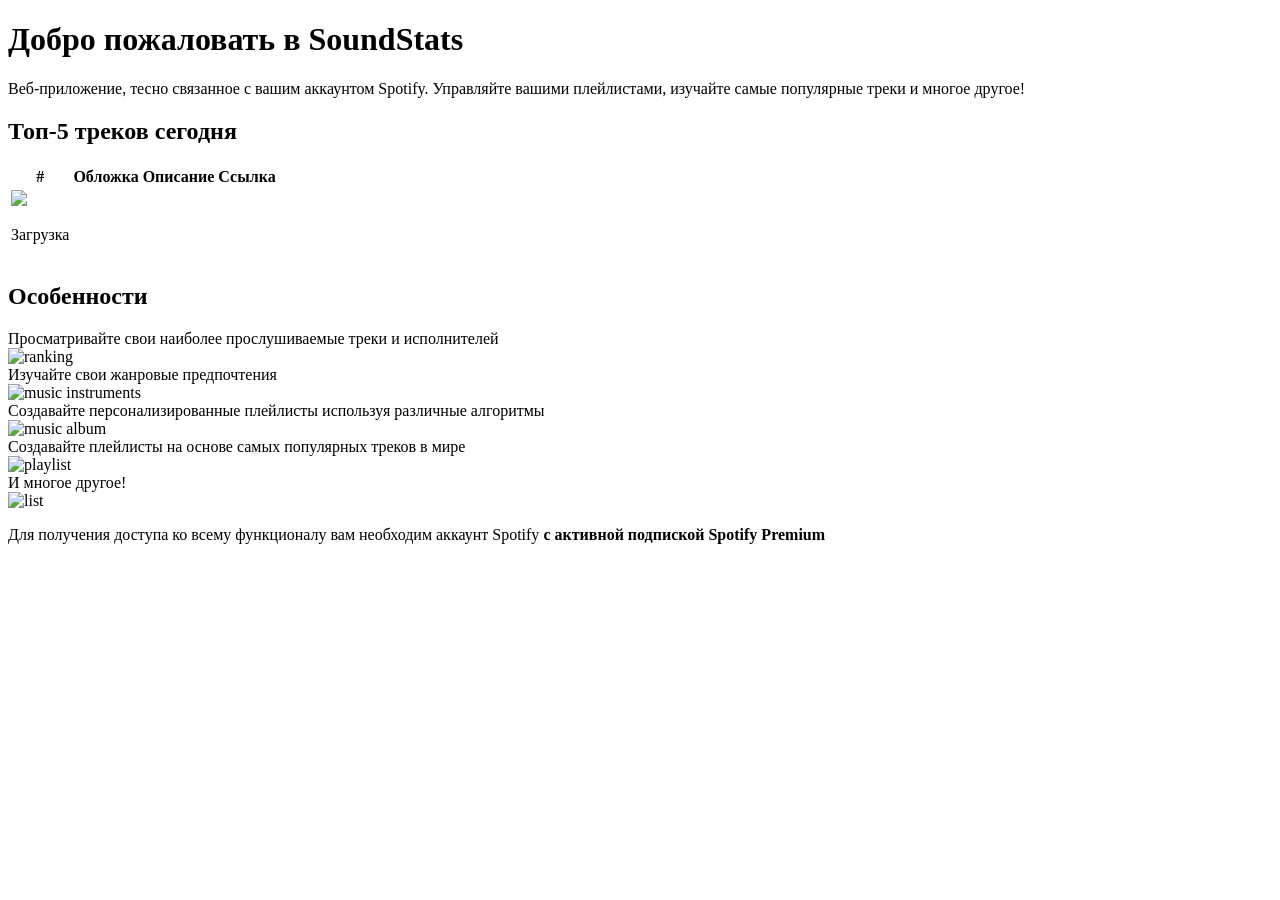
==== src/main/resources/templates/index.html @ f8071820 "done server response time, tbc?" ====
<!DOCTYPE html>
<html xmlns:th="http://www.thymeleaf.org" lang="ru">

<head>
    <meta charset="UTF-8">
    <meta name="viewport" content="user-scalable=no, initial-scale=1.0, maximum-scale=1.0, width=device-width">
    <link rel="stylesheet" href="css/outlines.css">
    <script src="js/pageLoad.js"></script>
    <script src="js/index.js"></script>
    <title>SoundStats</title>
</head>

<body class="page page_header_fixed">

<header th:replace="~{fragments/header}"></header>

<main class="main">
    <div class="main__inner">
        <div class="welcome">
            <h1>Добро пожаловать в <span class="name_colored">SoundStats</span></h1>
            <p>
                Веб-приложение, тесно связанное с вашим аккаунтом Spotify.
                Управляйте вашими плейлистами, изучайте самые популярные треки и многое другое!
            </p>
        </div>

        <article class="top-tracks">
            <h2 class="top-tracks__title">Топ-5 треков
                <time datetime="2023-09-19">сегодня</time>
            </h2>
            <table class="table" id="top-tracks-table">
                <thead class="table__header">
                <tr>
                    <th class="table__cell">#</th>
                    <th class="table__cell">Обложка</th>
                    <th class="table__cell">Описание</th>
                    <th class="table__cell">Ссылка</th>
                </tr>
                </thead>
                <tbody id="top-tracks-tb">
                <tr>
                    <td>
                        <div class="overlay" id="preloader">
                            <img src="images/loading.gif" height="100">
                            <p>Загрузка</p>
                        </div>
                    </td>
                </tr>
                </tbody>
            </table>
        </article>

        <article class="flex-list">
            <h2 class="flex-list__header">Особенности</h2>
            <article class="flex-list__item feature">
                <div class="feature__info">Просматривайте свои наиболее прослушиваемые треки и исполнителей</div>
                <img src="images/ranking.svg" class="feature__img" alt="ranking">
            </article>
            <article class="flex-list__item feature">
                <div class="feature__info">Изучайте свои жанровые предпочтения</div>
                <img src="images/music_genres.svg" class="feature__img" alt="music instruments">
            </article>
            <article class="flex-list__item feature">
                <div class="feature__info">Создавайте персонализированные плейлисты используя различные алгоритмы</div>
                <img src="images/album.svg" class="feature__img" alt="music album">
            </article>
            <article class="flex-list__item feature">
                <div class="feature__info">Создавайте плейлисты на основе самых популярных треков в мире</div>
                <img src="images/playlist.svg" class="feature__img" alt="playlist">
            </article>
            <article class="flex-list__item feature">
                <div class="feature__info">И многое другое!</div>
                <img src="images/features_list.svg" class="feature__img" alt="list">
            </article>
            <aside class="flex-list__footer">
                <p>
                    Для получения доступа ко всему функционалу вам необходим
                    аккаунт Spotify <strong>с активной подпиской Spotify Premium</strong>
                </p>
            </aside>
        </article>
    </div>
</main>

<footer th:replace="~{fragments/footer :: footer}"></footer>

</body>
</html>
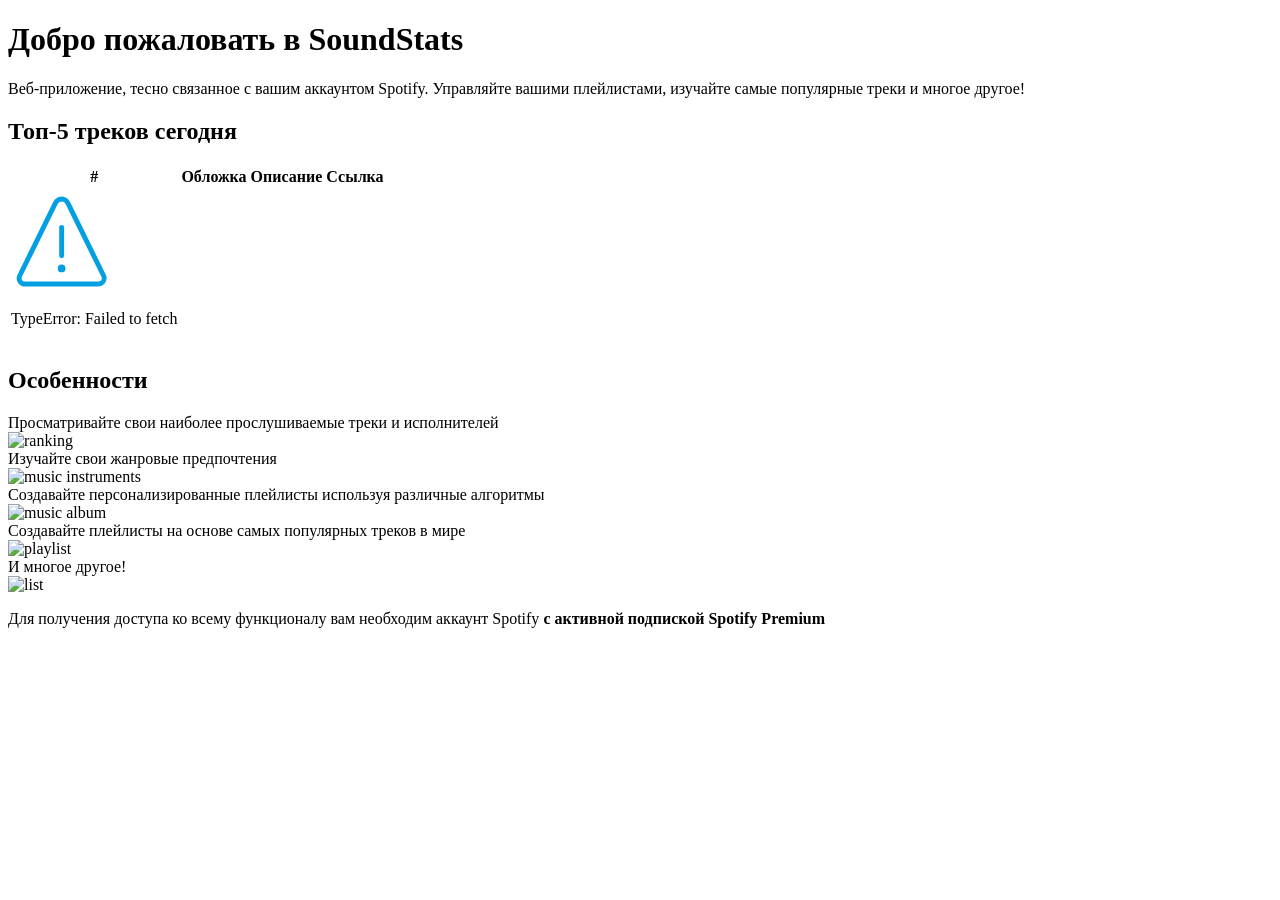
==== commit fd90dbf0: "complete stats" ====
--- a/src/main/resources/templates/index.html
+++ b/src/main/resources/templates/index.html
@@ -5,8 +5,10 @@
     <meta charset="UTF-8">
     <meta name="viewport" content="user-scalable=no, initial-scale=1.0, maximum-scale=1.0, width=device-width">
     <link rel="stylesheet" href="css/outlines.css">
-    <script src="js/pageLoad.js"></script>
-    <script src="js/index.js"></script>
+    <link rel="icon" type="image/x-icon" href="/images/logo.svg">
+    <script src="/js/createTable.js"></script>
+    <script src="/js/pageLoad.js"></script>
+    <script src="/js/index.js"></script>
     <title>SoundStats</title>
 </head>
 
@@ -24,7 +26,7 @@
             </p>
         </div>
 
-        <article class="top-tracks">
+        <article class="top-tracks" sec:authorize="isAuthenticated()">
             <h2 class="top-tracks__title">Топ-5 треков
                 <time datetime="2023-09-19">сегодня</time>
             </h2>
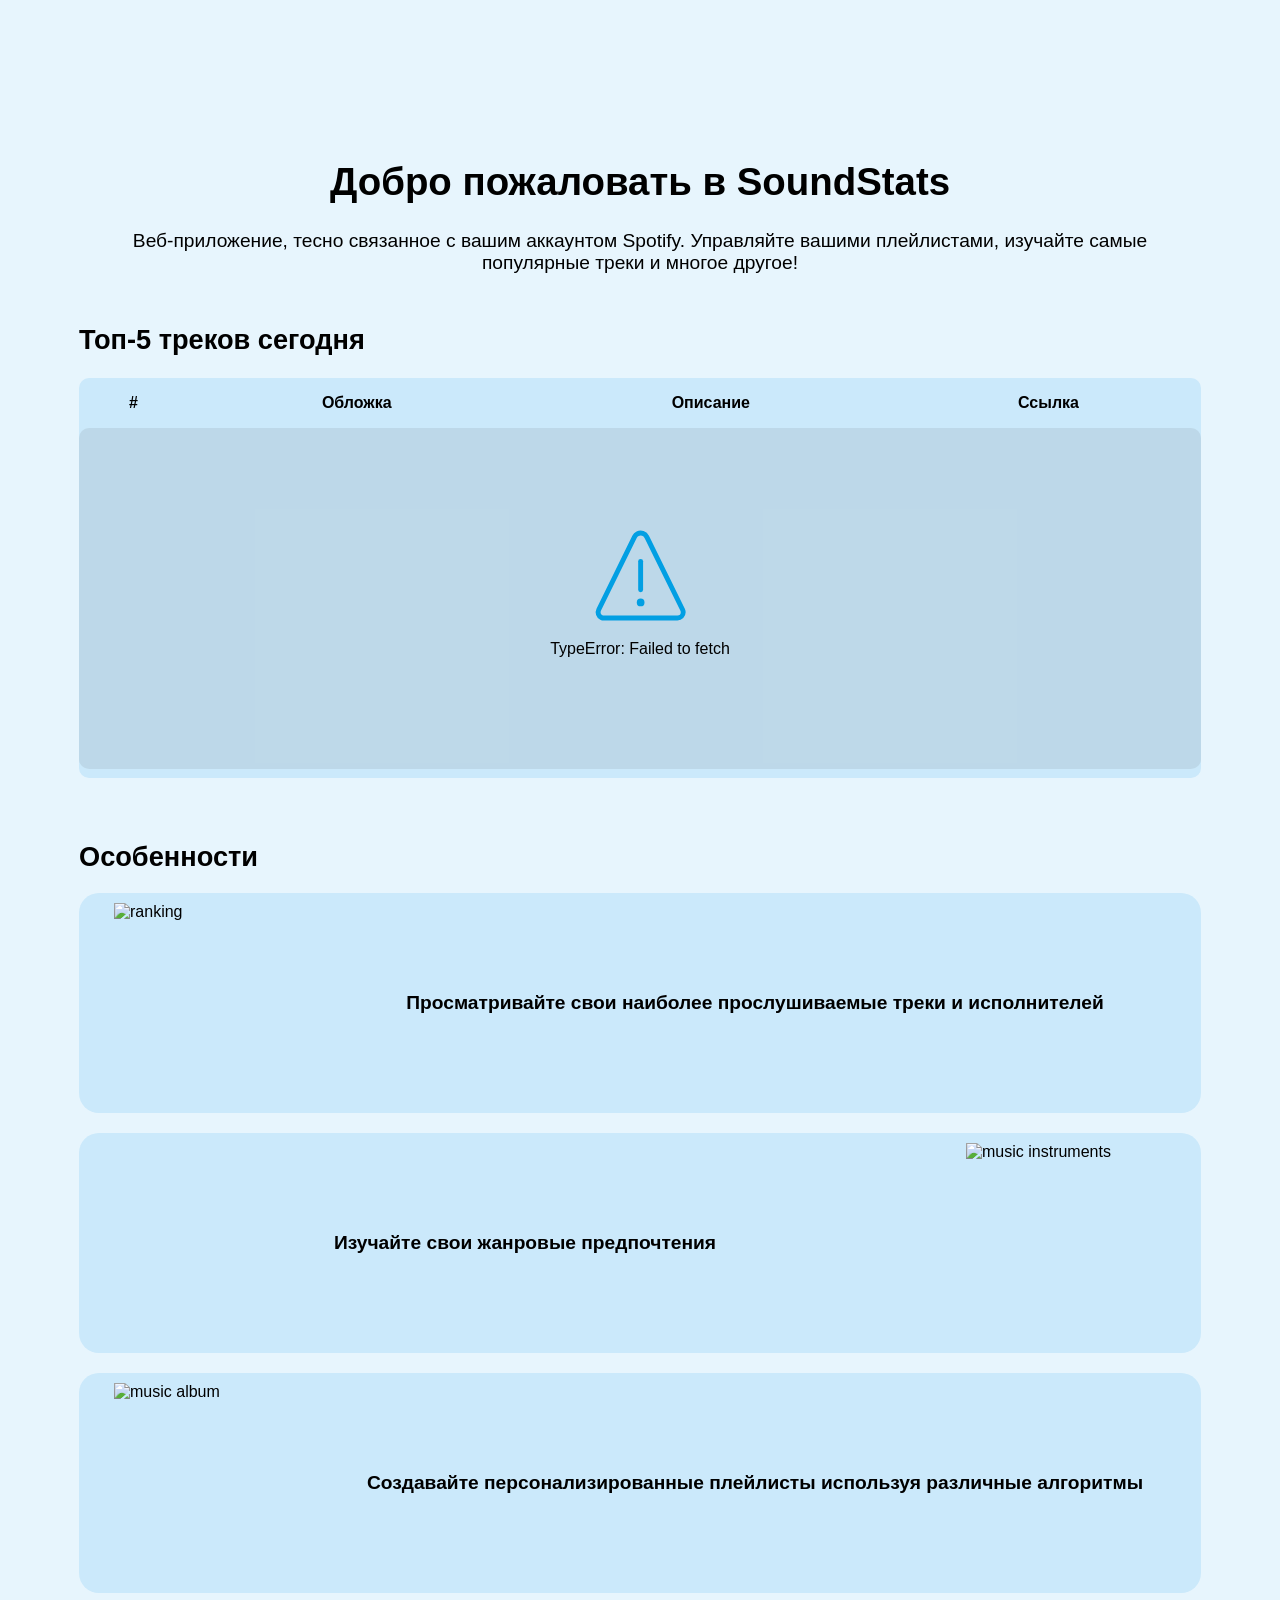
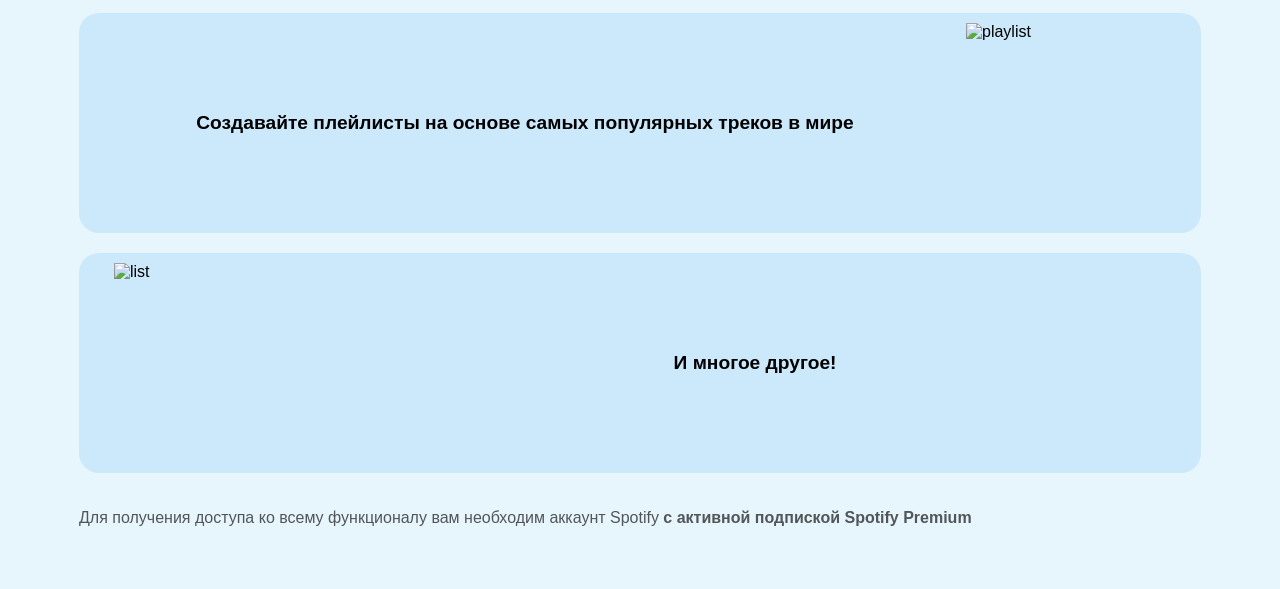
==== commit 7920a29b: "create profile with /logout" ====
--- a/src/main/resources/templates/index.html
+++ b/src/main/resources/templates/index.html
@@ -4,8 +4,8 @@
 <head>
     <meta charset="UTF-8">
     <meta name="viewport" content="user-scalable=no, initial-scale=1.0, maximum-scale=1.0, width=device-width">
-    <link rel="stylesheet" href="css/outlines.css">
-    <link rel="icon" type="image/x-icon" href="/images/logo.svg">
+    <link rel="stylesheet" href="../static/css/outlines.css" th:href="@{/css/outlines.css}">
+    <link rel="icon" type="image/x-icon" href="../static/images/logo.svg" th:href="@{/images/logo.svg}">
     <script src="/js/createTable.js"></script>
     <script src="/js/pageLoad.js"></script>
     <script src="/js/index.js"></script>
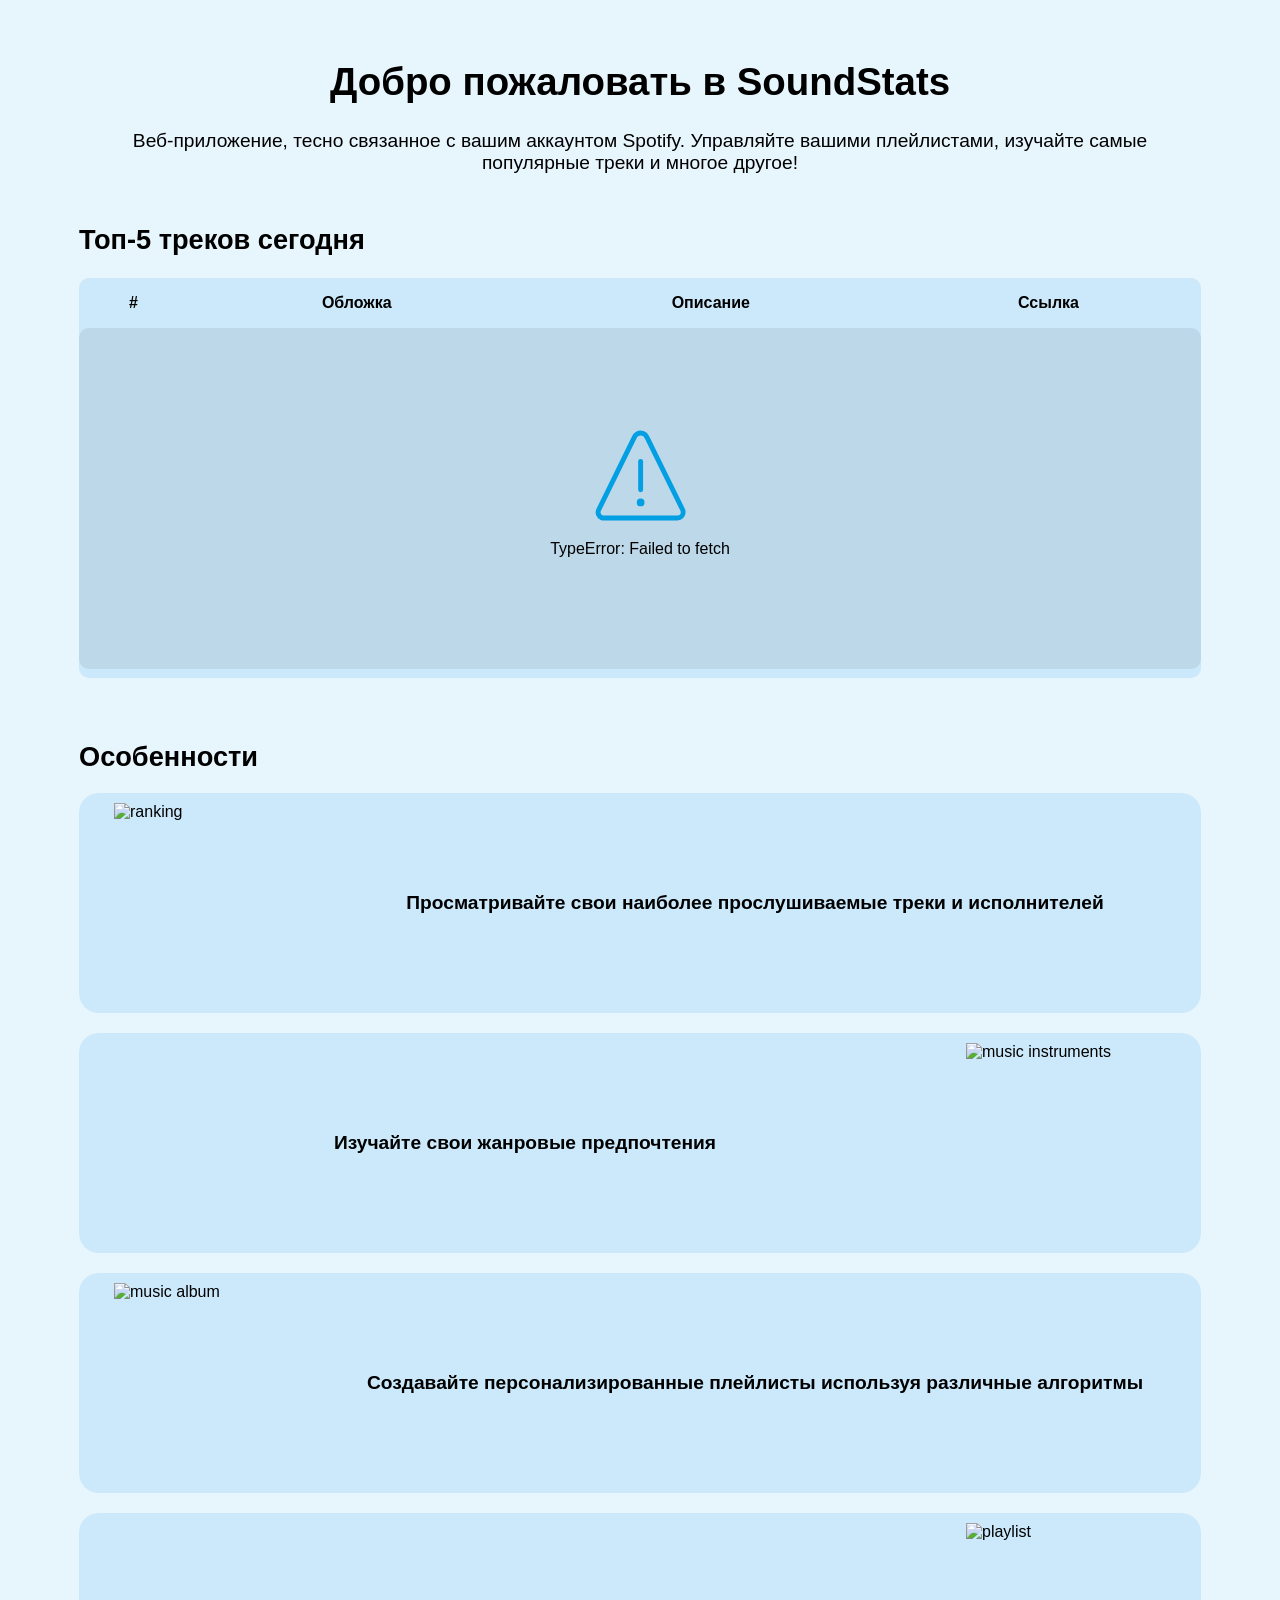
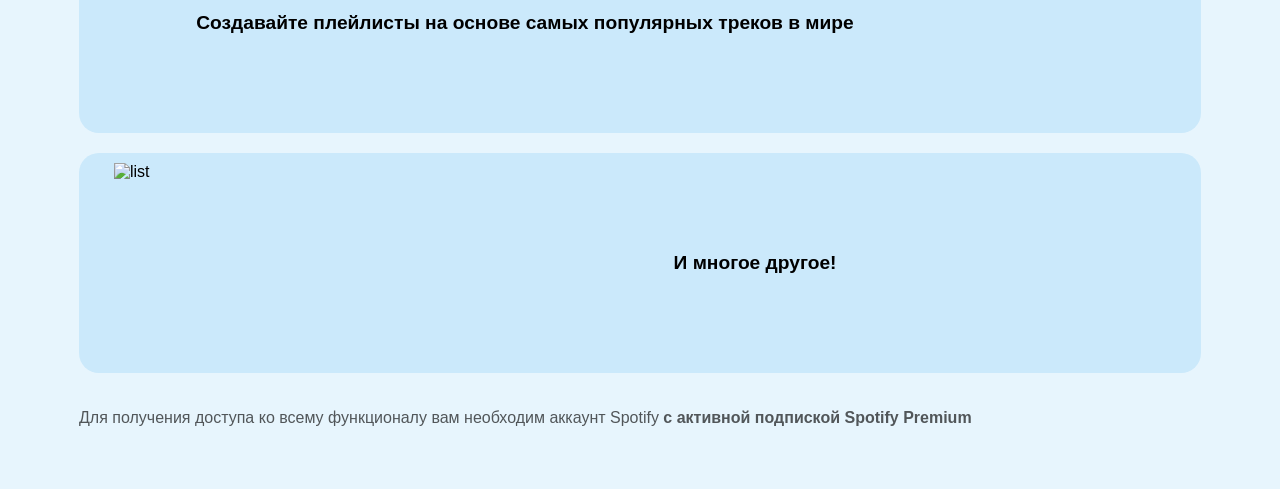
==== commit af813dd5: "ui adjustments" ====
--- a/src/main/resources/templates/index.html
+++ b/src/main/resources/templates/index.html
@@ -52,7 +52,7 @@
             </table>
         </article>
 
-        <article class="flex-list">
+        <article class="flex-list" sec:authorize="!isAuthenticated()">
             <h2 class="flex-list__header">Особенности</h2>
             <article class="flex-list__item feature">
                 <div class="feature__info">Просматривайте свои наиболее прослушиваемые треки и исполнителей</div>
